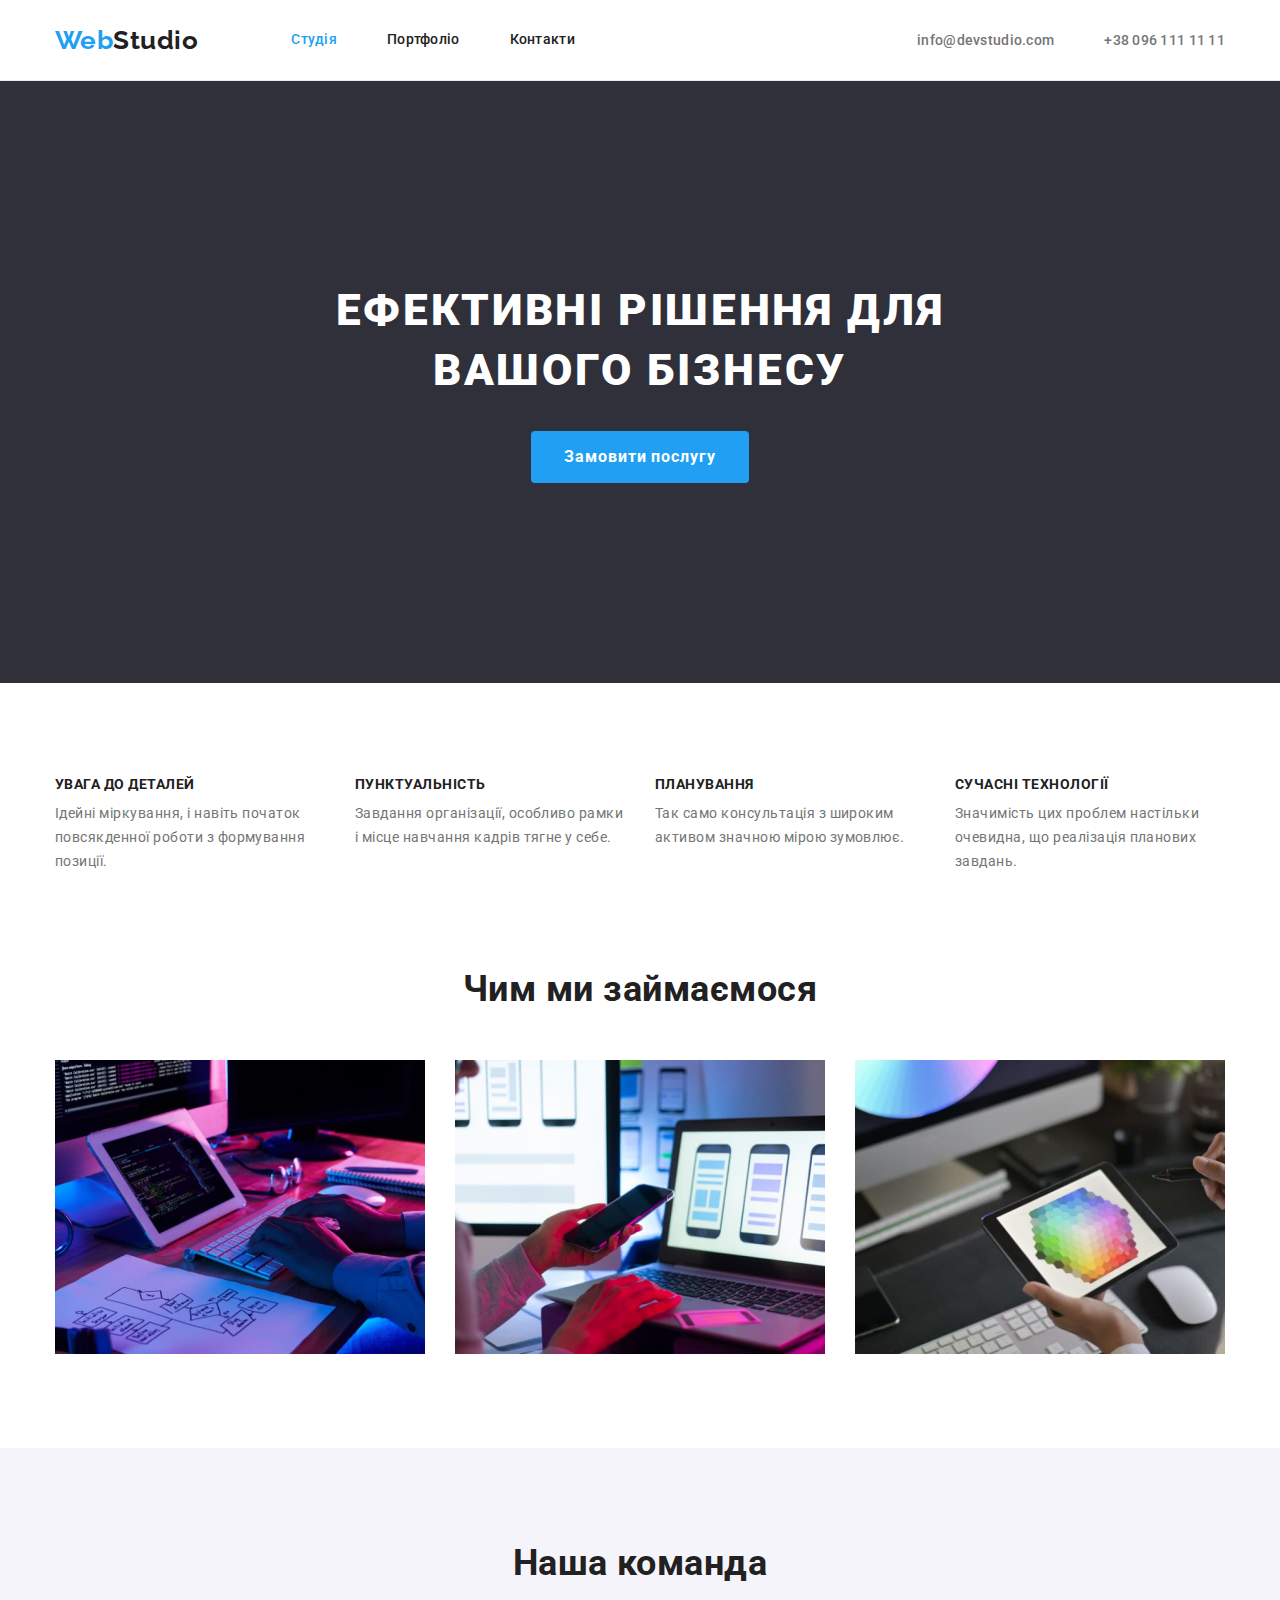
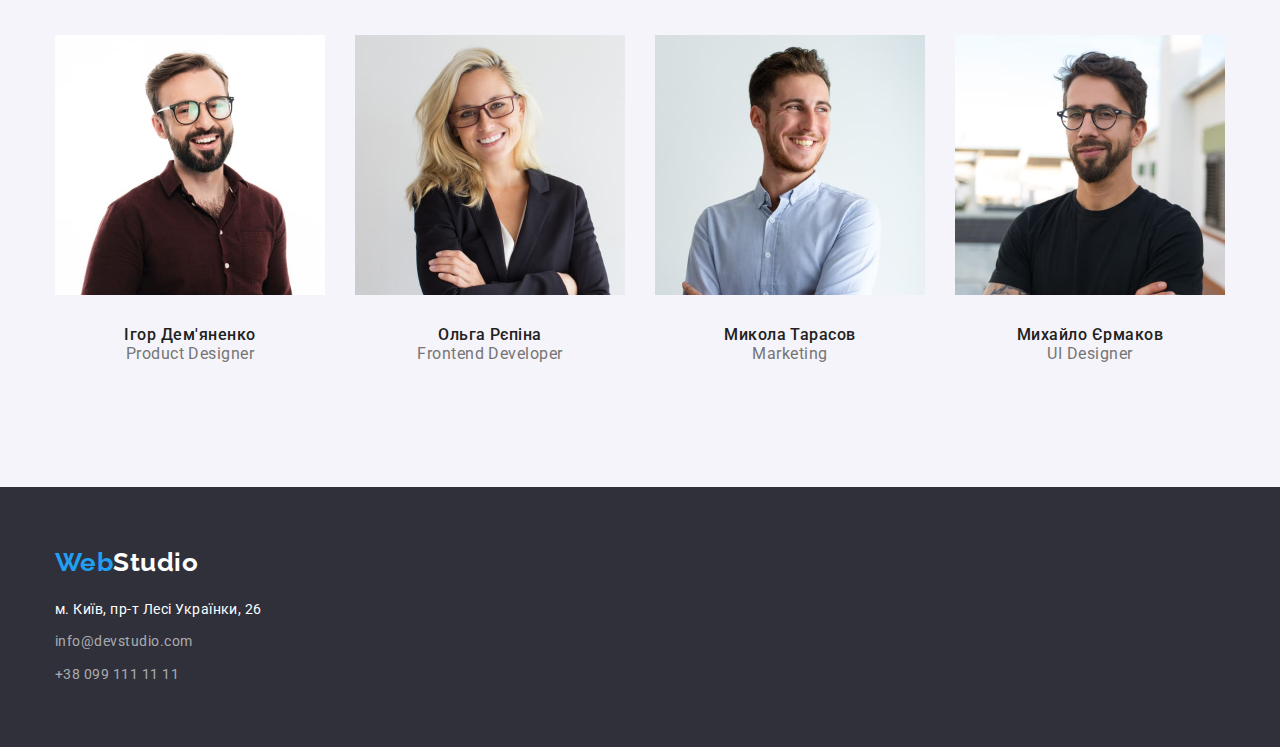
==== index.html @ 1eccfbe0 "1" ====
<!DOCTYPE html>
<html lang="uk">
  <head>
    <meta charset="UTF-8" />
    <meta http-equiv="X-UA-Compatible" content="IE=edge" />
    <meta name="viewport" content="width=device-width, initial-scale=1.0" />
    <title>Document</title>
    <link
      href="https://fonts.googleapis.com/css2?family=Raleway:wght@700&family=Roboto:wght@400;500;700;900&display=swap"
      rel="stylesheet"
    />
    <link
      rel="stylesheet"
      href="https://cdnjs.cloudflare.com/ajax/libs/modern-normalize/1.1.0/modern-normalize.min.css"
    />
    <link rel="stylesheet" href="./css/style.css" />
  </head>

  <body class="body">
    <header class="header">
     <div class="container main-nav">
      <nav class="navigation">
        <a href="./index.html" lang="en" class="logo">Web<span class="logo-header">Studio</span></a>
        <ul class="site-nav list">
          <li class="item">
            <a href="./index.html" class="link current">Студія</a>
          </li>
          <li class="item">
            <a href="./portfolio.html" class="link">Портфоліо</a>
          </li>
          <li class="item"><a href="#" class="link">Контакти</a></li>
        </ul>
      </nav>
      <ul class="auth-nav list">
        <li class="item">
          <a class="link" href="mailto:info@devstudio.com">info@devstudio.com</a>
        </li>
        <li class="item">
          <a class="link" href="tel:+380961111111">+38 096 111 11 11</a>
        </li>
      </ul>
     </div>
    </header>  
    <main>
      <!--Секція герой-->

      <section class="hero section">
        <h1 class="hero-title">Ефективні рішення для вашого бізнесу</h1>
       <a class="hero-button" href="">Замовити послугу</a>
      </section>

      <section class="benefits section">

      <div class="container">
        <h2 class="visually-hidden">Наші переваги</h2>
        <ul class="list">
          <li class="item">
            <h3 class="caption">Увага до деталей</h3>
            <p class="caption-text">
              Ідейні міркування, і навіть початок повсякденної роботи з
              формування позиції.
            </p>
          </li>
          <li class="item">
            <h3 class="caption">Пунктуальність</h3>
            <p class="caption-text">
              Завдання організації, особливо рамки і місце навчання кадрів тягне
              у себе.
            </p>
          </li>
          <li class="item">
            <h3 class="caption">Планування</h3>
            <p class="caption-text">
              Так само консультація з широким активом значною мірою зумовлює.
            </p>
          </li>
        
          <li class="item">
            <h3 class="caption">Сучасні технології</h3>
            <p class="caption-text">
              Значимість цих проблем настільки очевидна, що реалізація планових
              завдань.
            </p>
          </li>
        </ul>
      </div>
      </section>

      <section class="feature section">
        <div class="container">
          <h2 class="feature-title">Чим ми займаємося</h2>
          
          <ul class="list">
            <li class="item">
              <img src="./images/img1.jpg" alt="Працівник пише код на комп'ютері." width="370" />
            </li>
            <li class="item">
              <img src="./images/img2.jpg" alt="Працівник займаться мобільним програмуванням." width="370" />
            </li>
            <li class="item">
              <img src="./images/img3.jpg" alt="Працівник вибирає колір на палітрі кольорів." width="370" />
            </li>
          </ul>
        </div>
      </section>

      <section class="team section">
        <div class="container">
          <h2 class="team-title">Наша команда</h2>
          <ul class="list">
            <li class="card">
              <img class="photo" src="./images/ihord.jpg" width="270" alt="Ігор Дем'яненко" />
              <h3 class="title">Ігор Дем'яненко</h3>
              <p lang="en" class="text">Product Designer</p>
            </li>
            <li class="card">
              <img  class="photo"src="./images/olharep.jpg" width="270" alt="Ольга Рєпіна" />
              <h3 class="title">Ольга Рєпіна</h3>
              <p lang="en" class="text">Frontend Developer</p>
            </li>
            <li class="card">
              <img  class="photo"src="./images/mykolatarasov.jpg" width="270" alt="Микола Тарасов" />
              <h3 class="title">Микола Тарасов</h3>
              <p lang="en" class="text">Marketing</p>
            </li>
            <li class="card">
              <img  class="photo"src="./images/myhailojerm.jpg" width="270" alt="Михайло Єрмаков" />
              <h3 class="title">Михайло Єрмаков</h3>
              <p lang="en" class="text">UI Designer</p>
            </li>
          </ul>
        </div>
      </section>
    </main>
    <footer class="footer">
     <div class="container">
      <h2 class="section-title" hidden>Наші контакти</h2>
      <a href="./index.html" lang="en" class="logo">Web<span class="logo-footer">Studio</span></a>
      <address class="adress">
        <ul class="list">
          <li class="item">
            <a class="street" href="https://goo.gl/maps/CPtrU1FHBa2aNyZL9" target="_blank"
              rel="noopener noreferrer nofollow">м. Київ, пр-т Лесі Українки, 26</a>
          </li>
          <li class="item">
            <a class="contacts" href="mailto:info@example.com" target="_blank" rel="noopener noreferrer nofollow"
              lang="en">info@devstudio.com</a>
          </li>
          <li class="item">
            <a class="contacts" href="tel:+380991111111" target="_blank" rel="noopener noreferrer nofollow">+38 099 111 11
              11</a>
          </li>
        </ul>
      </address>
     </div>
    </footer>
  </body>
</html>
---- css/style.css ----
/* колір основного тексту #212121 */
/* другорядний колір тексту #757575 */
/* білий колір тексту #FFFFFF  */
/*синый колір тексту (акцент) #2196F3 */
/* колір фону навігації #FFFFFF */
/* колір фону секції герой #2F303A*/
/* колір фону чим ми займаємося #F5F5F5 */
/* колір фону наша команда #F5F4FA */
/* колір фону футера #2F303A*/
/* колір фону кнопки-герой #2196F3 */
/* колір фону кнопки-герой при hover & focus #188CE8 */

/* кастомні властивості(root), або CSS змінні.
В них можназберігати певні значення.
Додаються на початку документа
(для зручності зміни кольорів або іншого,
 шоб не змінювати це вручну) */

/*  letter-spacing for main page
 nav-0.02em;
 hero-0.06em;
 main-0.03em;
 footer-0.03em;
 
 letter-spacing for portfolio
 nav-0.02em;
 main-0.03em;
 footer-0.03em;
 */

/* Набір шрифтів 
 Robotto
 400
 500
 700
 900 */
/* --------------------CSS ЗМІННІ---------------------------- */
:root {
  --primary-text-color: #212121;
  --title-text-color: #757575;
  --accent-color: #219ff3;
  --background-color: #ffffff;
  --footer-text-color: #2f303a;
  --hero-background-color: #2f303a;
  --hero-text-color: #ffffff;
  --logo-white-text-color: #ffffff;
  --contacts-text-color: rgba(255, 255, 255, 0.6);
  --team-background-color: #f5f4fa;
  --hover-hero-button: #188ce8;
  --outline-color: 2px solid tomato;
  --header-border-bottom: #ececec;
}

.body {
  font-family: "Roboto", sans-serif;
  background-color: var(--background-color);
  color: var(--primary-text-color);
  letter-spacing: 0.03em;
}

html {
  box-sizing: border-box;
}

img {
  display: block;
}

h1,
h2,
h3,
h4,
p,
ul,
li {
  margin: 0;
  padding: 0;
}

img {
  display: block;
}
/* ---------------------------------------------------------------------------

-------------СТИЛЬ-УТИЛІТА ДЛЯ ПРИБИРАННЯ КРАПОК В СПИСКАХ-------------------- */
.list {
  list-style: none;
  /* ---------------- Скидаємо автоматичні марджіни іпаллінги--------- */
  padding: 0;
  margin: 0;
}
/* ------------------------------------------------------------------------

------------------ПАТТЕРН ДЛЯ ПРИХОВУВАННЯ ЗАГОЛОВКІВ------------------------ */
.visually-hidden {
  position: absolute;
  white-space: nowrap;
  width: 1px;
  height: 1px;
  overflow: hidden;
  border: 0;
  padding: 0;
  clip: rect(0 0 0 0);
  clip-path: inset(50%);
  margin: -1px;
}

.container {
  margin-left: auto;
  margin-right: auto;
  width: 1200px;
  padding: 0 15px 0 15px;
  /* outline: var(--outline-color); */
}

.section {
  padding-top: 94px;
  padding-bottom: 94px;
}
/* ------------------------------------------------------------------------

---------------СТИЛІЗАЦІЯ ЛОГОТИПУ----------------------------------------- */
.logo {
  color: var(--accent-color);
  font-family: "Raleway", sans-serif;
  font-weight: 700;
  font-size: 26px;
  line-height: 1.19;
  text-decoration: none;
}
/* -------------------------------------------------------------------------

-------------------НАДАННЯ ЛОГО РІЗНИХ КОЛЬОРІВ---------------------------- */

.logo-header {
  color: var(--primary-text-color);
}
.logo-footer {
  color: var(--logo-white-text-color);
}
/* ---------------------------------------------------------------------------

-------------------НАВІГАЦІЯ ПО САЙТУ-------------------------------------- */

.main-nav {
  display: flex;
  align-items: center;
}

.navigation {
  display: flex;
  align-items: center;
}

.site-nav {
  display: flex;
  margin-left: 93px;
}

.site-nav .link {
  display: block;
  padding: 32px 0 32px 0;
  color: var(--primary-text-color);
  font-weight: 500;
  font-size: 14px;
  line-height: 1.14;
  letter-spacing: 0.02em;
  text-decoration: none;
}

.site-nav .item:not(:last-child) {
  margin-right: 50px;
}

.auth-nav {
  display: flex;
  margin-left: auto;
}
.auth-nav .item:not(:last-child) {
  margin-right: 50px;
}

.site-nav .link:hover,
.site-nav .link:focus {
  color: var(--accent-color);
}

.site-nav .link.current {
  color: var(--accent-color);
}

.header {
  border-bottom: 1px solid var(--header-border-bottom);
}

.auth-nav .link {
  color: var(--title-text-color);
  font-weight: 500;
  font-size: 14px;
  line-height: 1.14;
  letter-spacing: 0.02em;
  text-decoration: none;
}
.auth-nav .link:hover,
.auth-nav .link:focus {
  color: var(--accent-color);
}

/* ----------------------------------------------------------------------------

---------------------MAIN SECTION-HERO BUTTON-HERO----------------------------------------------------- */

.hero {
  padding: 200px 0 200px 0;

  background-color: var(--hero-background-color);
  text-align: center;
}

.hero-title {
  margin: 0 auto;
  margin-bottom: 30px;
  max-width: 696px;

  color: var(--hero-text-color);
  font-weight: 900;
  font-size: 44px;
  line-height: 1.36;
  letter-spacing: 0.06em;
  text-transform: uppercase;
}

/* Кнопка-герой */

.hero-button {
  display: inline-block;
  min-width: 216px;
  border: 1px solid transparent;
  border-color: transparent;
  border-radius: 4px;
  padding: 10px 32px;

  text-align: center;
  font-family: inherit;
  background-color: var(--accent-color);
  color: var(--hero-text-color);
  font-weight: 700;
  font-size: 16px;
  line-height: 1.87;
  letter-spacing: 0.06em;
  cursor: pointer;
  text-decoration: none;
}
.hero-button:hover,
.hero-button:focus {
  background-color: var(--hover-hero-button);
}

/* ---------- "НАШІ ПЕРЕВАГИ"-------------------------------- */

.benefits .list {
  display: flex;
  flex-wrap: wrap;
  margin-right: -30px;
}
.benefits .item {
  flex-basis: calc(100% / 4 - 30px);
  margin-right: 30px;
}

.benefits .item:last-child {
  margin-right: 0;
}

.caption {
  margin-bottom: 10px;
  font-weight: 700;
  font-size: 14px;
  line-height: 1.14;
  text-transform: uppercase;
}

.caption-text {
  font-size: 14px;
  line-height: 1.71;
  color: var(--title-text-color);
}

/* ----------------------------------------------------------------------------

----------------------Чим ми займаємося----------------------------- */
.feature.section {
  padding-top: 0;
}

.feature .list {
  display: flex;
}

.feature .item {
  max-width: 370px;
  margin-right: 30px;
}

.feature .item:last-child {
  margin-right: 0;
}

.feature-title,
.team-title {
  margin-bottom: 50px;
  text-align: center;
  color: var(--primary-text-color);
  font-weight: 700;
  font-size: 36px;
  line-height: 1.17;
}
/* -----------------------------------------------------------------------

---------------------Наша команда------------------------------------------ */

.team {
  background-color: var(--team-background-color);
  text-align: center;
}

.team .list {
  display: flex;
}

.card {
  background-color: var(--background-color);
}

.team .card {
  background-color: var(--team-background-color);
}

.team .card:not(:last-child) {
  margin-right: 30px;
}

.card .photo {
  margin-bottom: 30px;
}
.card .text {
  padding-bottom: 30px;
}
.card.title {
  margin-bottom: 10px;
}

.title {
  font-weight: 500;
  font-size: 16px;
  line-height: 1.19;
}

.text {
  color: var(--title-text-color);
  font-size: 16px;
  line-height: 1.19;
}

/* -------------------- Портфоліо----------------------------- */
.portfolio .section {
  background-color: var(--background-color);
}

.button-list {
  display: flex;
  justify-content: center;
  margin-bottom: 50px;
}

.button-list .item:not(:last-child) {
  margin-right: 8px;
}

.button {
  display: inline-block;
  border: 1px solid transparent;
  border-color: transparent;
  border-radius: 4px;
  text-align: center;
  padding: 6px 22px;

  font-family: inherit;
  background-color: var(--team-background-color);
  font-size: 16px;
  line-height: 1.62;
  font-weight: 500;
  letter-spacing: 0.06em;
  cursor: pointer;
}

.button:hover,
.button:focus {
  background-color: var(--accent-color);
  color: var(--background-color);
}

.filters-title {
  font-weight: 700;
  font-size: 18px;
  line-height: 2;
  letter-spacing: 0.06em;
}

.filters-text {
  font-size: 16px;
  line-height: 1.87;
  color: var(--title-text-color);
}

.portfolio-list {
  display: flex;
  flex-wrap: wrap;
  gap: 30px;
}

/* .portfolio-card{
  flex-basis: calc(100% / 3 - 30px);
} */
.portfolio-border {
  border: 1px solid #eeeeee;
  border-top: none;
  padding: 20px 24px;
}
.filters {
  text-decoration: none;
  color: var(--primary-text-color);
}
/* -------------------------------------------------------------------------- */
/* ---------------------Секція з адресами FOOTER------------------ */

.footer {
  background-color: var(--footer-text-color);
  padding-top: 60px;
  padding-bottom: 60px;
}

.footer .logo {
  padding-bottom: 0;
  padding-top: 0;
  display: inline-block;
  margin-bottom: 20px;
  margin-right: 0;
}
.footer .item:not(:last-child) {
  margin-bottom: 9px;
}
.adress .street {
  font-style: normal;
  font-size: 14px;
  line-height: 1.71;
  color: var(--background-color);
  text-decoration: none;
}

.street:hover,
.street:focus {
  color: var(--accent-color);
}

.adress .contacts {
  font-style: normal;
  font-size: 14px;
  line-height: 1.71;
  color: var(--contacts-text-color);
  text-decoration: none;
}
.contacts:hover,
.contacts:focus {
  color: var(--accent-color);
}
/* -------------------------------------------------------------------- */
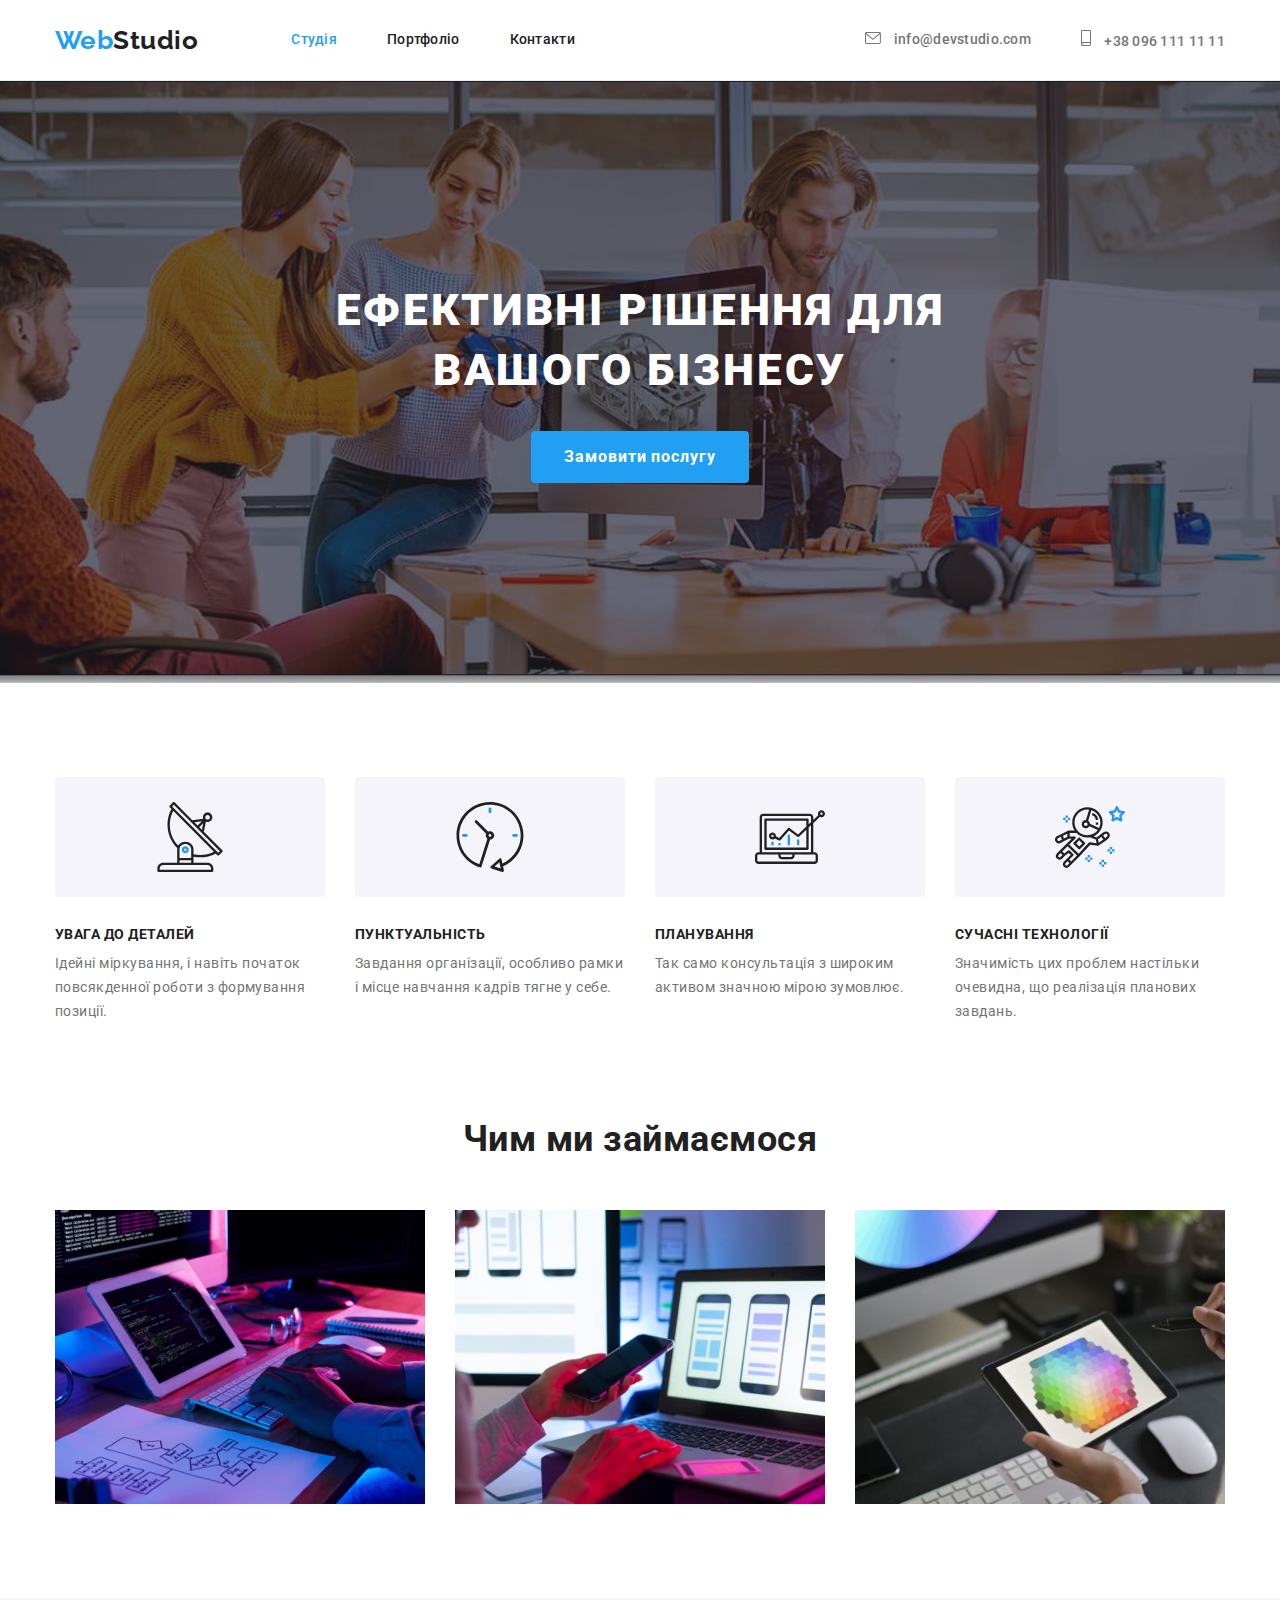
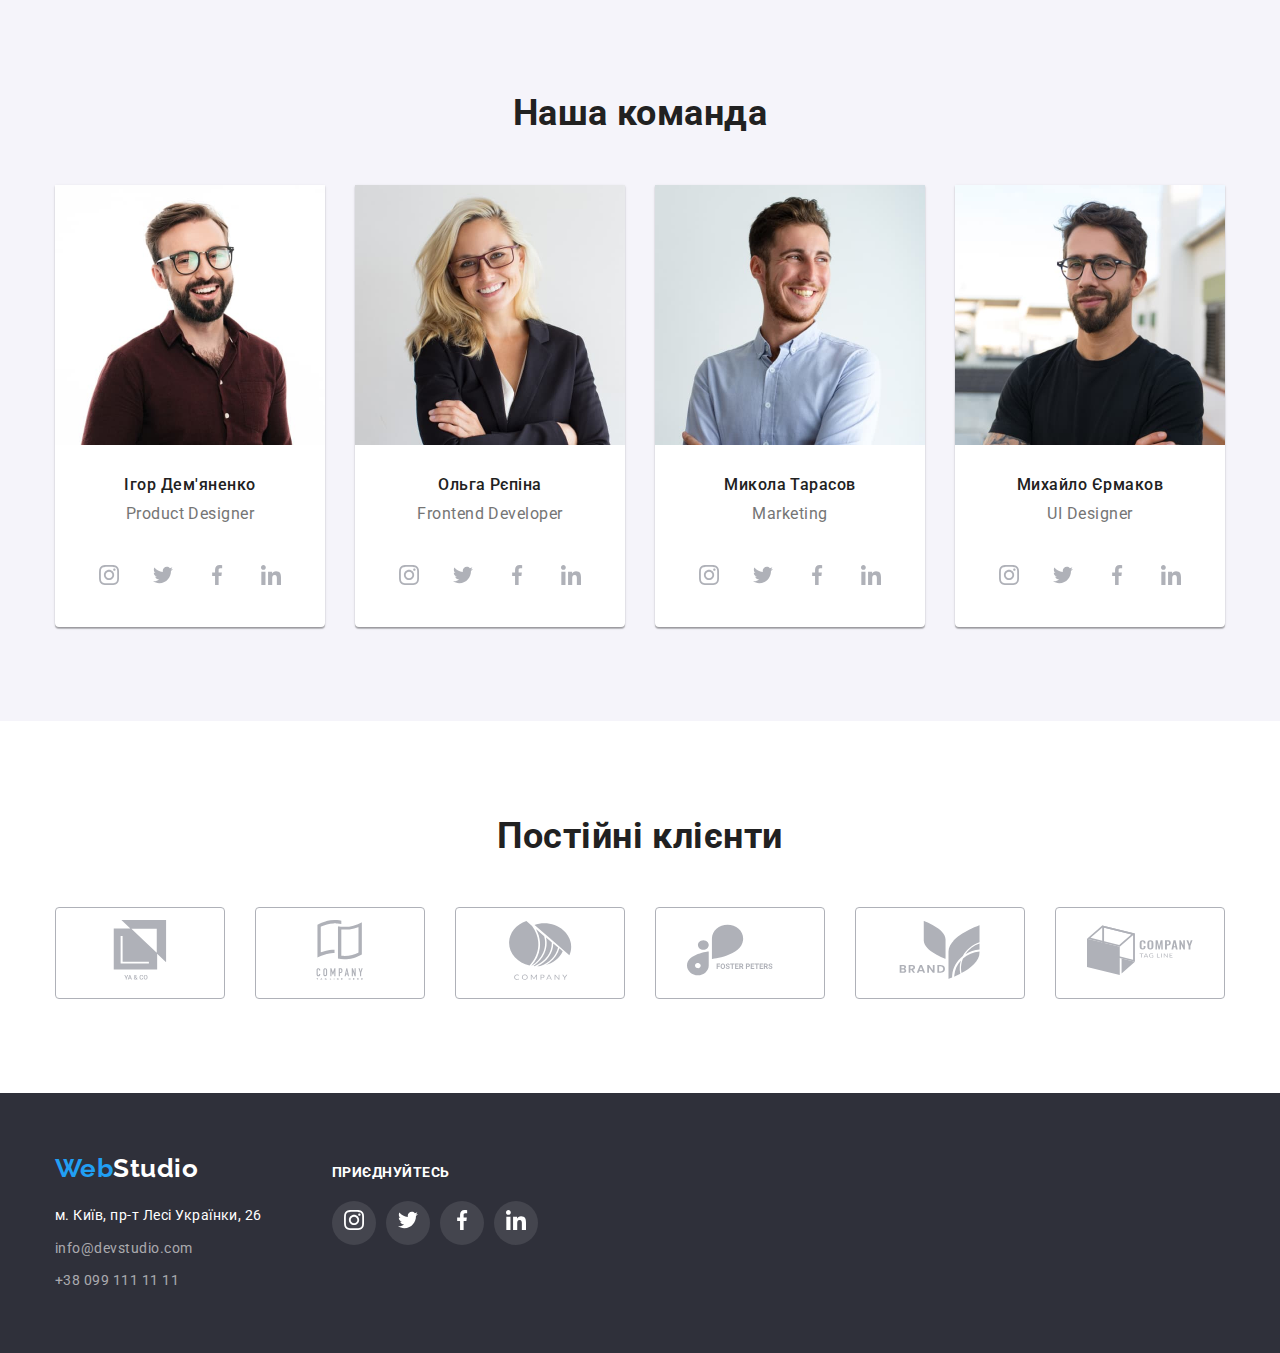
==== commit 81c084c1: "Додано декоративні елементи." ====
--- a/index.html
+++ b/index.html
@@ -18,87 +18,130 @@
 
   <body class="body">
     <header class="header">
-     <div class="container main-nav">
-      <nav class="navigation">
-        <a href="./index.html" lang="en" class="logo">Web<span class="logo-header">Studio</span></a>
-        <ul class="site-nav list">
-          <li class="item">
-            <a href="./index.html" class="link current">Студія</a>
+      <div class="container main-nav">
+        <nav class="navigation">
+          <a href="./index.html" lang="en" class="logo"
+            >Web<span class="logo-header">Studio</span></a
+          >
+          <ul class="site-nav list">
+            <li class="item">
+              <a href="./index.html" class="link current">Студія</a>
+            </li>
+            <li class="item">
+              <a href="./portfolio.html" class="link">Портфоліо</a>
+            </li>
+            <li class="item"><a href="#" class="link">Контакти</a></li>
+          </ul>
+        </nav>
+        <ul class="auth-nav list">
+          <li class="mail-item item">
+            <a class="link" href="mailto:info@devstudio.com">
+              <svg class="mail-icon" width="16" height="12">
+                <use href="./images/symbol-defs.svg#icon-envelope"></use>
+              </svg>
+              info@devstudio.com</a
+            >
           </li>
-          <li class="item">
-            <a href="./portfolio.html" class="link">Портфоліо</a>
-          </li>
-          <li class="item"><a href="#" class="link">Контакти</a></li>
-        </ul>
-      </nav>
-      <ul class="auth-nav list">
-        <li class="item">
-          <a class="link" href="mailto:info@devstudio.com">info@devstudio.com</a>
-        </li>
-        <li class="item">
-          <a class="link" href="tel:+380961111111">+38 096 111 11 11</a>
-        </li>
-      </ul>
-     </div>
-    </header>  
-    <main>
-      <!--Секція герой-->
-
-      <section class="hero section">
-        <h1 class="hero-title">Ефективні рішення для вашого бізнесу</h1>
-       <a class="hero-button" href="">Замовити послугу</a>
-      </section>
-
-      <section class="benefits section">
-
-      <div class="container">
-        <h2 class="visually-hidden">Наші переваги</h2>
-        <ul class="list">
-          <li class="item">
-            <h3 class="caption">Увага до деталей</h3>
-            <p class="caption-text">
-              Ідейні міркування, і навіть початок повсякденної роботи з
-              формування позиції.
-            </p>
-          </li>
-          <li class="item">
-            <h3 class="caption">Пунктуальність</h3>
-            <p class="caption-text">
-              Завдання організації, особливо рамки і місце навчання кадрів тягне
-              у себе.
-            </p>
-          </li>
-          <li class="item">
-            <h3 class="caption">Планування</h3>
-            <p class="caption-text">
-              Так само консультація з широким активом значною мірою зумовлює.
-            </p>
-          </li>
-        
-          <li class="item">
-            <h3 class="caption">Сучасні технології</h3>
-            <p class="caption-text">
-              Значимість цих проблем настільки очевидна, що реалізація планових
-              завдань.
-            </p>
+          <li class="smartphone-item item">
+            <a class="link" href="tel:+380961111111">
+              <svg class="smartphone-icon" width="10" height="16">
+                <use href="./images/symbol-defs.svg#icon-smartphone"></use>
+              </svg>
+              +38 096 111 11 11</a
+            >
           </li>
         </ul>
       </div>
+    </header>
+    <main>
+      <!--Секція герой-->
+
+      <section class="hero section overlay">
+        <h1 class="hero-title">Ефективні рішення для вашого бізнесу</h1>
+        <a class="hero-button" href="">Замовити послугу</a>
+      </section>
+
+      <section class="benefits section">
+        <div class="container">
+          <h2 class="visually-hidden">Наші переваги</h2>
+          <ul class="list">
+            <li class="item">
+              <div class="benefits-background">
+                <svg class="benefits-icon" height="70" width="70">
+                  <use href="./images/symbol-defs.svg#icon-antenna"></use>
+                </svg>
+              </div>
+              <h3 class="caption">Увага до деталей</h3>
+              <p class="caption-text">
+                Ідейні міркування, і навіть початок повсякденної роботи з
+                формування позиції.
+              </p>
+            </li>
+            <li class="item">
+              <div class="benefits-background">
+                <svg class="benefits-icon" height="70" width="70">
+                  <use href="./images/symbol-defs.svg#icon-clock"></use>
+                </svg>
+              </div>
+              <h3 class="caption">Пунктуальність</h3>
+              <p class="caption-text">
+                Завдання організації, особливо рамки і місце навчання кадрів
+                тягне у себе.
+              </p>
+            </li>
+            <li class="item">
+              <div class="benefits-background">
+                <svg class="benefits-icon" height="70" width="70">
+                  <use href="./images/symbol-defs.svg#icon-diagram"></use>
+                </svg>
+              </div>
+              <h3 class="caption">Планування</h3>
+              <p class="caption-text">
+                Так само консультація з широким активом значною мірою зумовлює.
+              </p>
+            </li>
+
+            <li class="item">
+              <div class="benefits-background">
+                <svg class="benefits-icon" height="70" width="70">
+                  <use href="./images/symbol-defs.svg#icon-astronaut"></use>
+                </svg>
+              </div>
+              <h3 class="caption">Сучасні технології</h3>
+              <p class="caption-text">
+                Значимість цих проблем настільки очевидна, що реалізація
+                планових завдань.
+              </p>
+            </li>
+          </ul>
+        </div>
       </section>
 
       <section class="feature section">
         <div class="container">
           <h2 class="feature-title">Чим ми займаємося</h2>
-          
+
           <ul class="list">
             <li class="item">
-              <img src="./images/img1.jpg" alt="Працівник пише код на комп'ютері." width="370" />
-            </li>
-            <li class="item">
-              <img src="./images/img2.jpg" alt="Працівник займаться мобільним програмуванням." width="370" />
-            </li>
-            <li class="item">
-              <img src="./images/img3.jpg" alt="Працівник вибирає колір на палітрі кольорів." width="370" />
+              <img
+                src="./images/img1.jpg"
+                alt="Працівник пише код на комп'ютері."
+                width="370"
+              />
+            </li>
+            <li class="item">
+              <img
+                src="./images/img2.jpg"
+                alt="Працівник займаться мобільним програмуванням."
+                width="370"
+              />
+            </li>
+            <li class="item">
+              <img
+                src="./images/img3.jpg"
+                alt="Працівник вибирає колір на палітрі кольорів."
+                width="370"
+              />
             </li>
           </ul>
         </div>
@@ -109,50 +152,345 @@
           <h2 class="team-title">Наша команда</h2>
           <ul class="list">
             <li class="card">
-              <img class="photo" src="./images/ihord.jpg" width="270" alt="Ігор Дем'яненко" />
+              <img
+                class="photo"
+                src="./images/ihord.jpg"
+                width="270"
+                alt="Ігор Дем'яненко"
+              />
               <h3 class="title">Ігор Дем'яненко</h3>
               <p lang="en" class="text">Product Designer</p>
+
+              <ul class="social-link-list list">
+                <li class="social-link-item">
+                  <a class="social-link link" href="">
+                    <svg class="social-link-icon" width="20" height="20">
+                      <use href="./images/symbol-defs.svg#icon-instagram"></use>
+                    </svg>
+                  </a>
+                </li>
+                <li class="social-link-item">
+                  <a class="social-link link" href="">
+                    <svg class="social-link-icon" width="20" height="20">
+                      <use href="./images/symbol-defs.svg#icon-twitter"></use>
+                    </svg>
+                  </a>
+                </li>
+                <li class="social-link-item">
+                  <a class="social-link link" href="">
+                    <svg class="social-link-icon" width="20" height="20">
+                      <use href="./images/symbol-defs.svg#icon-facebook"></use>
+                    </svg>
+                  </a>
+                </li>
+                <li class="social-link-item">
+                  <a class="social-link link" href="">
+                    <svg class="social-link-icon" width="20" height="20">
+                      <use href="./images/symbol-defs.svg#icon-linkedin"></use>
+                    </svg>
+                  </a>
+                </li>
+              </ul>
             </li>
             <li class="card">
-              <img  class="photo"src="./images/olharep.jpg" width="270" alt="Ольга Рєпіна" />
+              <img
+                class="photo"
+                src="./images/olharep.jpg"
+                width="270"
+                alt="Ольга Рєпіна"
+              />
               <h3 class="title">Ольга Рєпіна</h3>
               <p lang="en" class="text">Frontend Developer</p>
+              <ul class="social-link-list list">
+                <li class="social-link-item">
+                  <a class="social-link link" href="">
+                    <svg class="social-link-icon" width="20" height="20">
+                      <use href="./images/symbol-defs.svg#icon-instagram"></use>
+                    </svg>
+                  </a>
+                </li>
+                <li class="social-link-item">
+                  <a class="social-link link" href="">
+                    <svg class="social-link-icon" width="20" height="20">
+                      <use href="./images/symbol-defs.svg#icon-twitter"></use>
+                    </svg>
+                  </a>
+                </li>
+                <li class="social-link-item">
+                  <a class="social-link link" href="">
+                    <svg class="social-link-icon" width="20" height="20">
+                      <use href="./images/symbol-defs.svg#icon-facebook"></use>
+                    </svg>
+                  </a>
+                </li>
+                <li class="social-link-item">
+                  <a class="social-link link" href="">
+                    <svg class="social-link-icon" width="20" height="20">
+                      <use href="./images/symbol-defs.svg#icon-linkedin"></use>
+                    </svg>
+                  </a>
+                </li>
+              </ul>
             </li>
             <li class="card">
-              <img  class="photo"src="./images/mykolatarasov.jpg" width="270" alt="Микола Тарасов" />
+              <img
+                class="photo"
+                src="./images/mykolatarasov.jpg"
+                width="270"
+                alt="Микола Тарасов"
+              />
               <h3 class="title">Микола Тарасов</h3>
               <p lang="en" class="text">Marketing</p>
+              <ul class="social-link-list list">
+                <li class="social-link-item">
+                  <a class="social-link link" href="">
+                    <svg class="social-link-icon" width="20" height="20">
+                      <use href="./images/symbol-defs.svg#icon-instagram"></use>
+                    </svg>
+                  </a>
+                </li>
+                <li class="social-link-item">
+                  <a class="social-link link" href="">
+                    <svg class="social-link-icon" width="20" height="20">
+                      <use href="./images/symbol-defs.svg#icon-twitter"></use>
+                    </svg>
+                  </a>
+                </li>
+                <li class="social-link-item">
+                  <a class="social-link link" href="">
+                    <svg class="social-link-icon" width="20" height="20">
+                      <use href="./images/symbol-defs.svg#icon-facebook"></use>
+                    </svg>
+                  </a>
+                </li>
+                <li class="social-link-item">
+                  <a class="social-link link" href="">
+                    <svg class="social-link-icon" width="20" height="20">
+                      <use href="./images/symbol-defs.svg#icon-linkedin"></use>
+                    </svg>
+                  </a>
+                </li>
+              </ul>
             </li>
             <li class="card">
-              <img  class="photo"src="./images/myhailojerm.jpg" width="270" alt="Михайло Єрмаков" />
+              <img
+                class="photo"
+                src="./images/myhailojerm.jpg"
+                width="270"
+                alt="Михайло Єрмаков"
+              />
               <h3 class="title">Михайло Єрмаков</h3>
               <p lang="en" class="text">UI Designer</p>
+              <ul class="social-link-list list">
+                <li class="social-link-item">
+                  <a class="social-link link" href="">
+                    <svg class="social-link-icon" width="20" height="20">
+                      <use href="./images/symbol-defs.svg#icon-instagram"></use>
+                    </svg>
+                  </a>
+                </li>
+                <li class="social-link-item">
+                  <a class="social-link link" href="">
+                    <svg class="social-link-icon" width="20" height="20">
+                      <use href="./images/symbol-defs.svg#icon-twitter"></use>
+                    </svg>
+                  </a>
+                </li>
+                <li class="social-link-item">
+                  <a class="social-link link" href="">
+                    <svg class="social-link-icon" width="20" height="20">
+                      <use href="./images/symbol-defs.svg#icon-facebook"></use>
+                    </svg>
+                  </a>
+                </li>
+                <li class="social-link-item">
+                  <a class="social-link link" href="">
+                    <svg class="social-link-icon" width="20" height="20">
+                      <use href="./images/symbol-defs.svg#icon-linkedin"></use>
+                    </svg>
+                  </a>
+                </li>
+              </ul>
+            </li>
+          </ul>
+        </div>
+      </section>
+
+      <section class="clients section">
+        <div class="container">
+          <h2 class="clients-title" lang="uk">Постійні клієнти</h2>
+          <ul class="clients-list list">
+            <li class="clients-item">
+              <a
+                class="clients-link link"
+                href=""
+                target="_blank"
+                rel="noopener noreferrer"
+              >
+                <svg class="clients-icon" width="106" height="60">
+                  <use href="./images/symbol-defs.svg#icon-group"></use>
+                </svg>
+              </a>
+            </li>
+            <li class="clients-item">
+              <a
+                class="clients-link link"
+                href=""
+                target="_blank"
+                rel="noopener noreferrer"
+              >
+                <svg class="clients-icon" width="106" height="60">
+                  <use href="./images/symbol-defs.svg#icon-group1"></use>
+                </svg>
+              </a>
+            </li>
+            <li class="clients-item">
+              <a
+                class="clients-link link"
+                href=""
+                target="_blank"
+                rel="noopener noreferrer"
+              >
+                <svg class="clients-icon" width="106" height="60">
+                  <use href="./images/symbol-defs.svg#icon-group2"></use>
+                </svg>
+              </a>
+            </li>
+            <li class="clients-item">
+              <a
+                class="clients-link link"
+                href=""
+                target="_blank"
+                rel="noopener noreferrer"
+              >
+                <svg class="clients-icon" width="106" height="60">
+                  <use href="./images/symbol-defs.svg#icon-group3"></use>
+                </svg>
+              </a>
+            </li>
+            <li class="clients-item">
+              <a
+                class="clients-link link"
+                href=""
+                target="_blank"
+                rel="noopener noreferrer"
+              >
+                <svg class="clients-icon" width="106" height="60">
+                  <use href="./images/symbol-defs.svg#icon-group4"></use>
+                </svg>
+              </a>
+            </li>
+            <li class="clients-item">
+              <a
+                class="clients-link link"
+                href=""
+                target="_blank"
+                rel="noopener noreferrer"
+              >
+                <svg class="clients-icon" width="106" height="60">
+                  <use href="./images/symbol-defs.svg#icon-group5"></use>
+                </svg>
+              </a>
             </li>
           </ul>
         </div>
       </section>
     </main>
+
     <footer class="footer">
-     <div class="container">
-      <h2 class="section-title" hidden>Наші контакти</h2>
-      <a href="./index.html" lang="en" class="logo">Web<span class="logo-footer">Studio</span></a>
-      <address class="adress">
-        <ul class="list">
-          <li class="item">
-            <a class="street" href="https://goo.gl/maps/CPtrU1FHBa2aNyZL9" target="_blank"
-              rel="noopener noreferrer nofollow">м. Київ, пр-т Лесі Українки, 26</a>
-          </li>
-          <li class="item">
-            <a class="contacts" href="mailto:info@example.com" target="_blank" rel="noopener noreferrer nofollow"
-              lang="en">info@devstudio.com</a>
-          </li>
-          <li class="item">
-            <a class="contacts" href="tel:+380991111111" target="_blank" rel="noopener noreferrer nofollow">+38 099 111 11
-              11</a>
-          </li>
-        </ul>
-      </address>
-     </div>
+      <div class="container footer-wrapper">
+        <div class="footer-container">
+          <h2 class="section-title" hidden>Наші контакти</h2>
+          <a href="./index.html" lang="en" class="logo"
+            >Web<span class="logo-footer">Studio</span></a
+          >
+          <address class="adress">
+            <ul class="list">
+              <li class="item">
+                <a
+                  class="street"
+                  href="https://goo.gl/maps/CPtrU1FHBa2aNyZL9"
+                  target="_blank"
+                  rel="noopener noreferrer nofollow"
+                  >м. Київ, пр-т Лесі Українки, 26</a
+                >
+              </li>
+              <li class="item">
+                <a
+                  class="contacts"
+                  href="mailto:info@example.com"
+                  target="_blank"
+                  rel="noopener noreferrer nofollow"
+                  lang="en"
+                  >info@devstudio.com</a
+                >
+              </li>
+              <li class="item">
+                <a
+                  class="contacts"
+                  href="tel:+380991111111"
+                  target="_blank"
+                  rel="noopener noreferrer nofollow"
+                  >+38 099 111 11 11</a
+                >
+              </li>
+            </ul>
+          </address>
+        </div>
+        <div class="action">
+          <p class="action-title">Приєднуйтесь</p>
+          <ul class="action-list list">
+            <li class="action-item item">
+              <a
+                class="action-link link"
+                href=""
+                target="_blank"
+                rel="noopener noreferrer"
+              >
+                <svg class="action-icon" height="20" width="20">
+                  <use href="./images/symbol-defs.svg#icon-instagram"></use>
+                </svg>
+              </a>
+            </li>
+            <li class="action-item item">
+              <a
+                class="action-link link"
+                href=""
+                target="_blank"
+                rel="noopener noreferrer"
+              >
+                <svg class="action-icon" height="20" width="20">
+                  <use href="./images/symbol-defs.svg#icon-twitter"></use>
+                </svg>
+              </a>
+            </li>
+            <li class="action-item item">
+              <a
+                class="action-link link"
+                href=""
+                target="_blank"
+                rel="noopener noreferrer"
+              >
+                <svg class="action-icon" height="20" width="20">
+                  <use href="./images/symbol-defs.svg#icon-facebook"></use>
+                </svg>
+              </a>
+            </li>
+            <li class="action-item item">
+              <a
+                class="action-link link"
+                href=""
+                target="_blank"
+                rel="noopener noreferrer"
+              >
+                <svg class="action-icon" height="20" width="20">
+                  <use href="./images/symbol-defs.svg#icon-linkedin"></use>
+                </svg>
+              </a>
+            </li>
+          </ul>
+        </div>
+      </div>
     </footer>
   </body>
 </html>
--- a/css/style.css
+++ b/css/style.css
@@ -180,6 +180,16 @@
   margin-right: 50px;
 }
 
+.mail-icon {
+  fill: currentColor;
+  margin-right: 10px;
+}
+
+.smartphone-icon {
+  fill: currentColor;
+  margin-right: 10px;
+}
+
 .site-nav .link:hover,
 .site-nav .link:focus {
   color: var(--accent-color);
@@ -194,6 +204,7 @@
 }
 
 .auth-nav .link {
+  /* display:flex; */
   color: var(--title-text-color);
   font-weight: 500;
   font-size: 14px;
@@ -215,6 +226,20 @@
 
   background-color: var(--hero-background-color);
   text-align: center;
+}
+.overlay {
+  max-width: 1600px;
+  margin-left: auto;
+  margin-right: auto;
+  background-image: linear-gradient(
+      to right,
+      rgba(47, 48, 58, 0.4),
+      rgba(47, 48, 58, 0.4)
+    ),
+    url(../images/Img\ hero\ .jpg);
+  background-repeat: no-repeat;
+  background-position: center;
+  background-size: cover;
 }
 
 .hero-title {
@@ -263,6 +288,31 @@
   flex-wrap: wrap;
   margin-right: -30px;
 }
+/* 
+.benefits .item::before {
+  content: "";
+  display:block;
+  height: 120px;
+  outline: 1px solid tomato;
+  background-repeat: no-repeat;
+  background-size: contain;
+  background-position: center;
+  background-color: #F5F4FA;
+  margin-bottom: 30px;
+} */
+
+.benefits-background {
+  display: flex;
+  height: 120px;
+  width: 270px;
+  background-size: contain;
+  background-color: #f5f4fa;
+  border-radius: 4px;
+  margin-bottom: 30px;
+  align-items: center;
+  justify-content: center;
+}
+
 .benefits .item {
   flex-basis: calc(100% / 4 - 30px);
   margin-right: 30px;
@@ -328,16 +378,19 @@
   display: flex;
 }
 
-.card {
-  background-color: var(--background-color);
-}
-
 .team .card {
   background-color: var(--team-background-color);
 }
 
 .team .card:not(:last-child) {
   margin-right: 30px;
+}
+
+.team .card {
+  background-color: var(--background-color);
+  box-shadow: 0px 1px 3px rgb(0 0 0 / 12%), 0px 1px 1px rgb(0 0 0 / 14%),
+    0px 2px 1px rgb(0 0 0 / 20%);
+  border-radius: 0px 0px 4px 4px;
 }
 
 .card .photo {
@@ -354,6 +407,7 @@
   font-weight: 500;
   font-size: 16px;
   line-height: 1.19;
+  margin-bottom: 10px;
 }
 
 .text {
@@ -362,7 +416,83 @@
   line-height: 1.19;
 }
 
+.social-link-list {
+  display: flex;
+  gap: 10px;
+  justify-content: center;
+  padding-bottom: 30px;
+}
+.social-link-item {
+  width: 44px;
+  height: 44px;
+}
+
+.social-link {
+  display: flex;
+  justify-content: center;
+  align-items: center;
+  width: 100%;
+  height: 100%;
+  border-radius: 50%;
+  color: #afb1b8;
+}
+
+.social-link-icon {
+  fill: currentColor;
+}
+
+.social-link:hover,
+.social-link:focus {
+  background-color: var(--accent-color);
+  color: var(--background-color);
+}
+
+/* -----------------------Наші клієнти-------------------- */
+
+.clients-title {
+  font-weight: 700;
+  font-size: 36px;
+  line-height: 1.17;
+  text-align: center;
+  margin-bottom: 50px;
+}
+
+.clients-list {
+  display: flex;
+  justify-content: center;
+  gap: 30px;
+}
+.clients-item {
+  display: flex;
+  justify-content: center;
+  width: 170px;
+  height: 92px;
+  align-items: center;
+  border: 1px solid #afb1b8;
+  border-radius: 4px;
+  cursor: pointer;
+}
+
+.clients-icon {
+  fill: #afb1b8;
+}
+
+.clients-item:hover,
+.clients-item:focus {
+  border-color: var(--accent-color);
+}
+.clients-item:hover .clients-icon,
+.clients-item:focus .clients-icon {
+  fill: var(--accent-color);
+}
+
 /* -------------------- Портфоліо----------------------------- */
+.portfolio-card:hover,
+.portfolio-card:focus {
+  box-shadow: 0px 1px 1px rgba(0, 0, 0, 0.12), 0px 4px 4px rgba(0, 0, 0, 0.06),
+    1px 4px 6px rgba(0, 0, 0, 0.16);
+}
+
 .portfolio .section {
   background-color: var(--background-color);
 }
@@ -405,6 +535,7 @@
   font-size: 18px;
   line-height: 2;
   letter-spacing: 0.06em;
+  margin-bottom: 4px;
 }
 
 .filters-text {
@@ -433,6 +564,10 @@
 }
 /* -------------------------------------------------------------------------- */
 /* ---------------------Секція з адресами FOOTER------------------ */
+.footer-wrapper {
+  display: flex;
+  align-items: baseline;
+}
 
 .footer {
   background-color: var(--footer-text-color);
@@ -474,4 +609,46 @@
 .contacts:focus {
   color: var(--accent-color);
 }
+
+.action {
+  width: 206px;
+  margin-left: 70px;
+}
+.action-title {
+  font-weight: 700;
+  font-size: 14px;
+  line-height: 1.14;
+  text-transform: uppercase;
+  color: var(--logo-white-text-color);
+  margin-bottom: 20px;
+  padding-top: 12px;
+}
+.action-list {
+  display: flex;
+  gap: 10px;
+}
+
+.action-item {
+  display: flex;
+  justify-content: center;
+  align-items: center;
+  margin-bottom: 0;
+
+  width: 44px;
+  height: 44px;
+
+  background-color: rgba(255, 255, 255, 0.1);
+  border-radius: 50%;
+  cursor: pointer;
+}
+
+.action-icon {
+  fill: var(--background-color);
+}
+
+.action-item:hover,
+.action-item:focus {
+  background-color: var(--accent-color);
+}
+
 /* -------------------------------------------------------------------- */
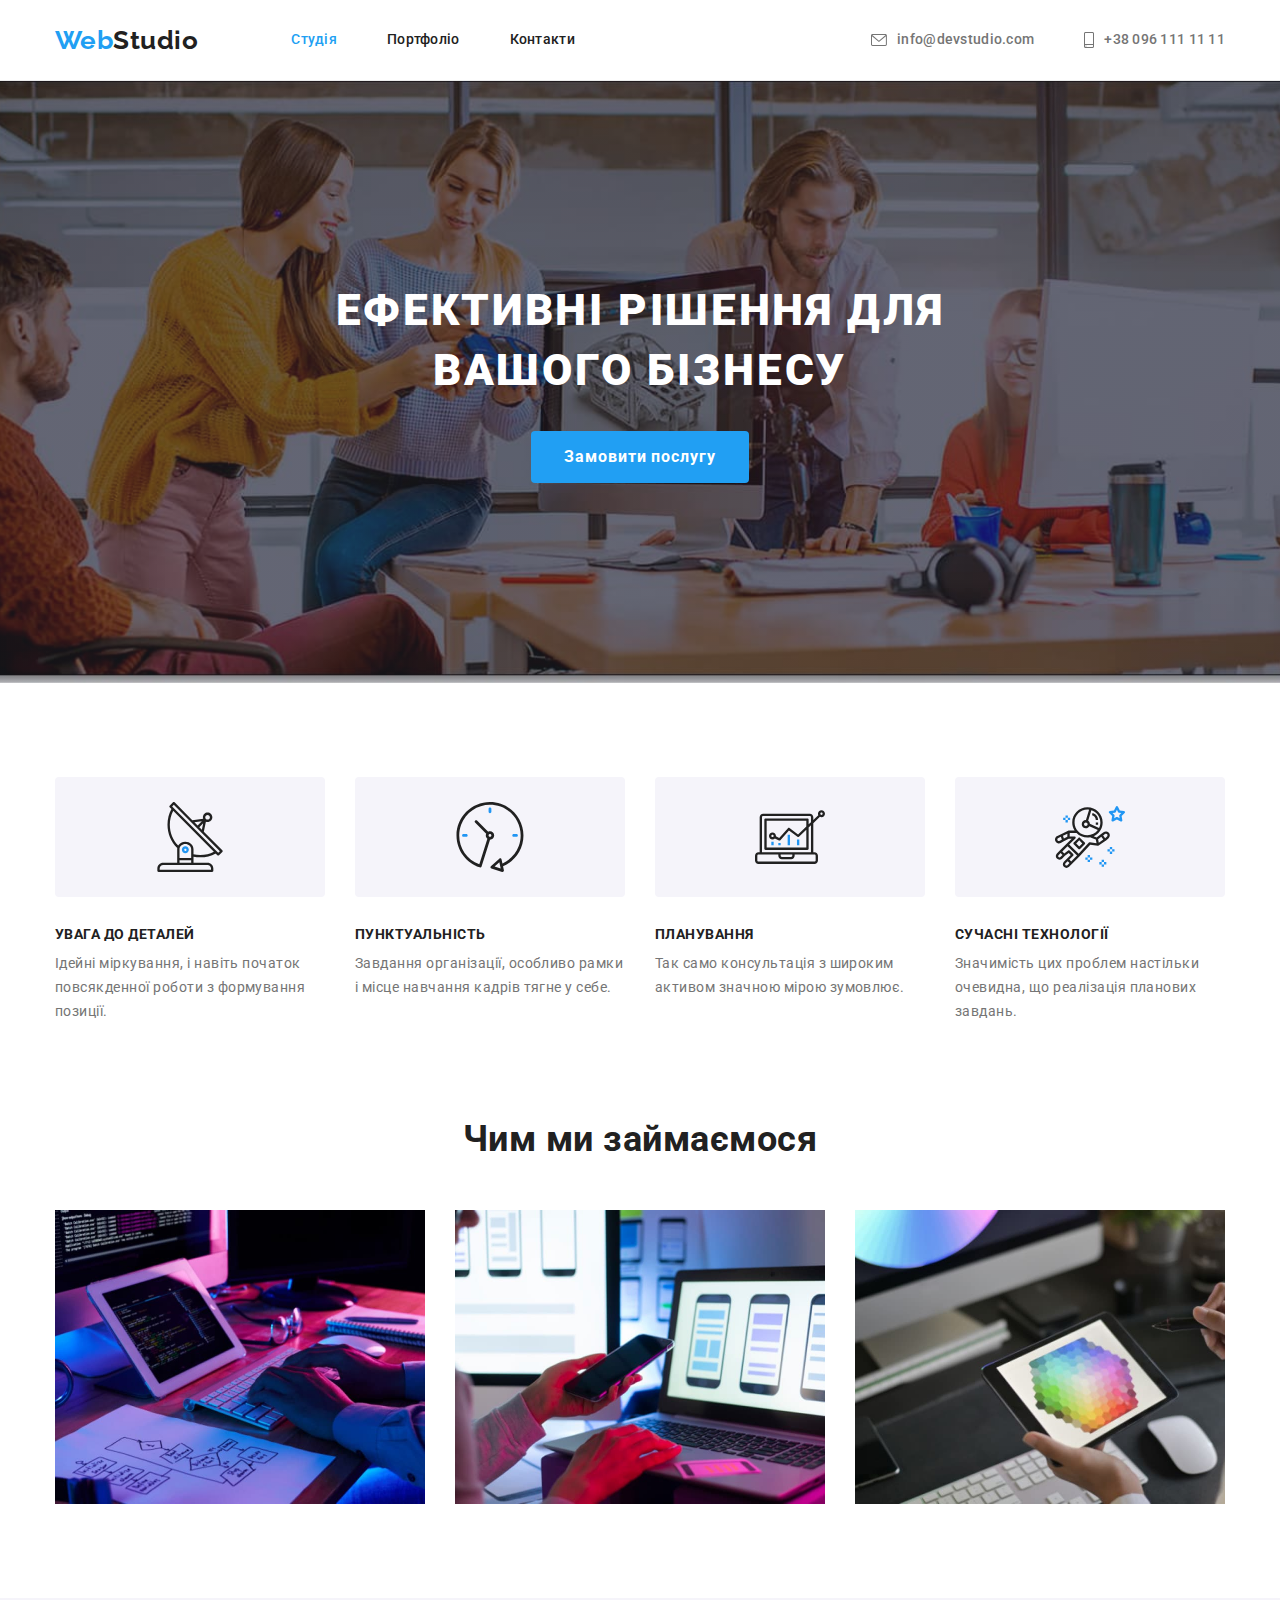
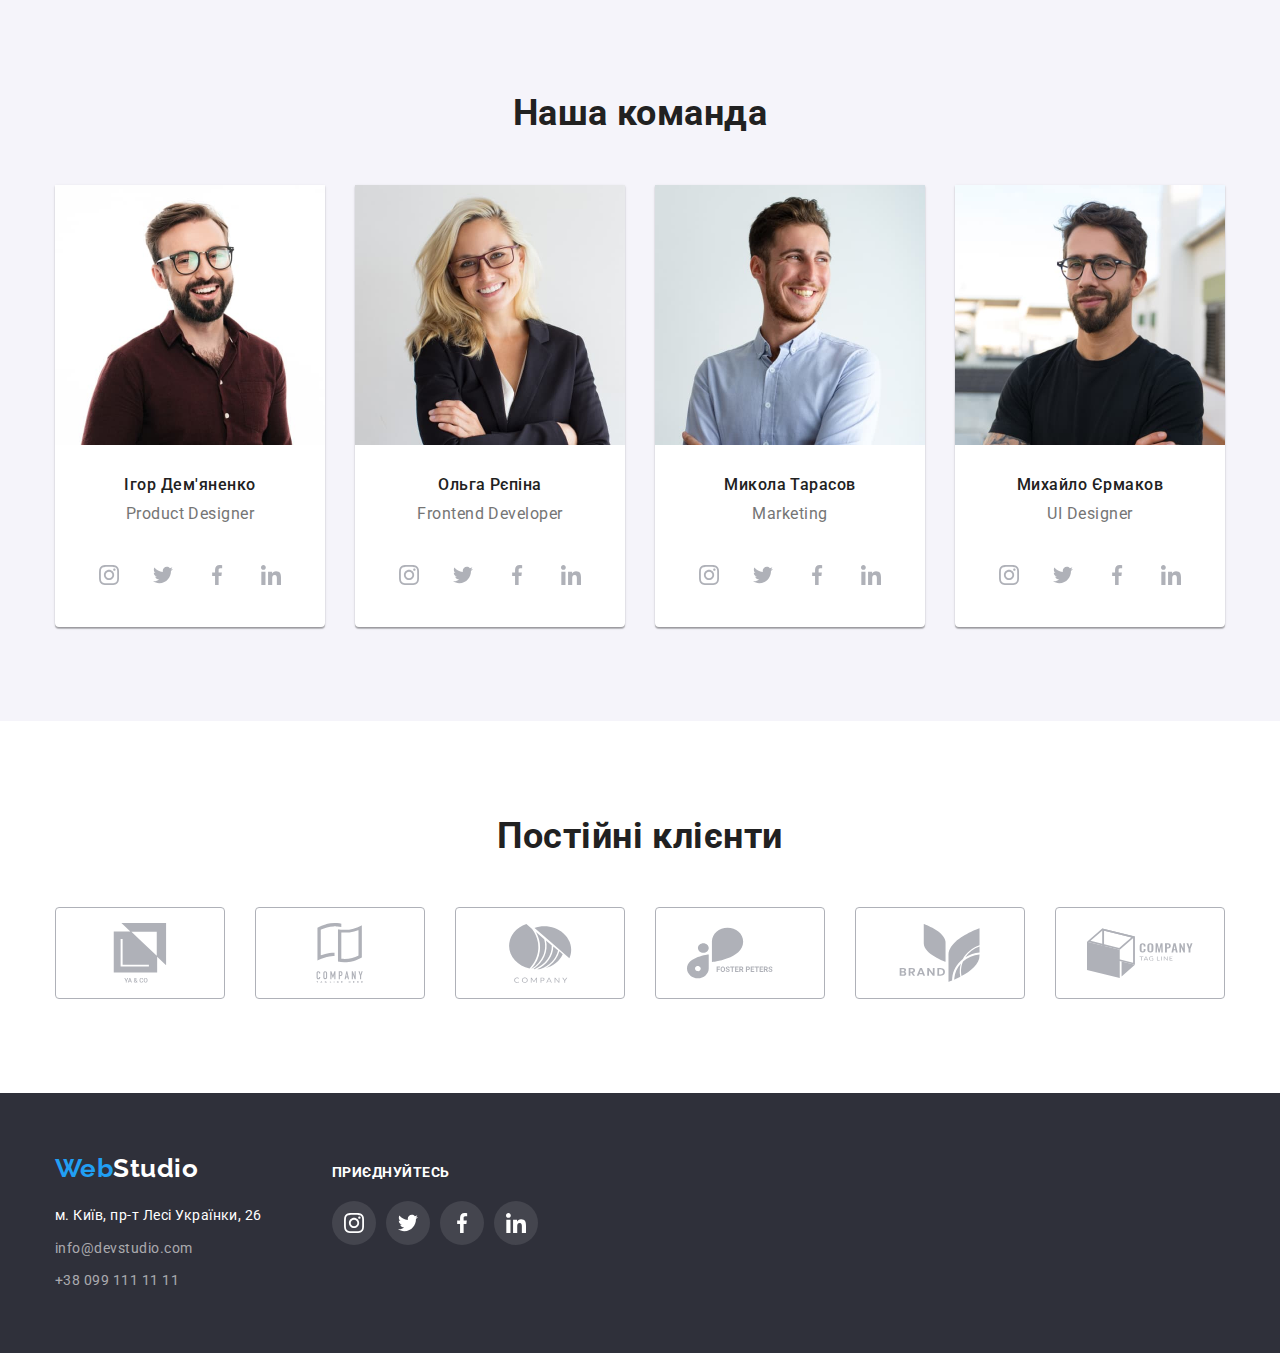
==== commit c58ef533: "Виправив помилки" ====
--- a/index.html
+++ b/index.html
@@ -282,6 +282,7 @@
               <h3 class="title">Михайло Єрмаков</h3>
               <p lang="en" class="text">UI Designer</p>
               <ul class="social-link-list list">
+                
                 <li class="social-link-item">
                   <a class="social-link link" href="">
                     <svg class="social-link-icon" width="20" height="20">
@@ -322,7 +323,7 @@
           <ul class="clients-list list">
             <li class="clients-item">
               <a
-                class="clients-link link"
+                class="clients-link"
                 href=""
                 target="_blank"
                 rel="noopener noreferrer"
@@ -334,7 +335,7 @@
             </li>
             <li class="clients-item">
               <a
-                class="clients-link link"
+                class="clients-link"
                 href=""
                 target="_blank"
                 rel="noopener noreferrer"
@@ -346,7 +347,7 @@
             </li>
             <li class="clients-item">
               <a
-                class="clients-link link"
+                class="clients-link"
                 href=""
                 target="_blank"
                 rel="noopener noreferrer"
@@ -358,7 +359,7 @@
             </li>
             <li class="clients-item">
               <a
-                class="clients-link link"
+                class="clients-link"
                 href=""
                 target="_blank"
                 rel="noopener noreferrer"
@@ -370,7 +371,7 @@
             </li>
             <li class="clients-item">
               <a
-                class="clients-link link"
+                class="clients-link"
                 href=""
                 target="_blank"
                 rel="noopener noreferrer"
@@ -382,7 +383,7 @@
             </li>
             <li class="clients-item">
               <a
-                class="clients-link link"
+                class="clients-link"
                 href=""
                 target="_blank"
                 rel="noopener noreferrer"
@@ -440,9 +441,9 @@
         <div class="action">
           <p class="action-title">Приєднуйтесь</p>
           <ul class="action-list list">
-            <li class="action-item item">
-              <a
-                class="action-link link"
+            <li class="action-item">
+              <a
+                class="action-link"
                 href=""
                 target="_blank"
                 rel="noopener noreferrer"
@@ -452,9 +453,9 @@
                 </svg>
               </a>
             </li>
-            <li class="action-item item">
-              <a
-                class="action-link link"
+            <li class="action-item">
+              <a
+                class="action-link"
                 href=""
                 target="_blank"
                 rel="noopener noreferrer"
@@ -464,9 +465,9 @@
                 </svg>
               </a>
             </li>
-            <li class="action-item item">
-              <a
-                class="action-link link"
+            <li class="action-item">
+              <a
+                class="action-link"
                 href=""
                 target="_blank"
                 rel="noopener noreferrer"
@@ -476,9 +477,9 @@
                 </svg>
               </a>
             </li>
-            <li class="action-item item">
-              <a
-                class="action-link link"
+            <li class="action-item">
+              <a
+                class="action-link"
                 href=""
                 target="_blank"
                 rel="noopener noreferrer"
--- a/css/style.css
+++ b/css/style.css
@@ -204,7 +204,8 @@
 }
 
 .auth-nav .link {
-  /* display:flex; */
+  display:flex;
+  align-items: center;
   color: var(--title-text-color);
   font-weight: 500;
   font-size: 14px;
@@ -462,7 +463,7 @@
   justify-content: center;
   gap: 30px;
 }
-.clients-item {
+.clients-link {
   display: flex;
   justify-content: center;
   width: 170px;
@@ -477,21 +478,16 @@
   fill: #afb1b8;
 }
 
-.clients-item:hover,
-.clients-item:focus {
+.clients-link:hover .clients-icon,
+.clients-link:focus .clients-icon {
+  fill: var(--accent-color);
+}
+
+.clients-link:hover,
+.clients-link:focus {
   border-color: var(--accent-color);
 }
-.clients-item:hover .clients-icon,
-.clients-item:focus .clients-icon {
-  fill: var(--accent-color);
-}
-
 /* -------------------- Портфоліо----------------------------- */
-.portfolio-card:hover,
-.portfolio-card:focus {
-  box-shadow: 0px 1px 1px rgba(0, 0, 0, 0.12), 0px 4px 4px rgba(0, 0, 0, 0.06),
-    1px 4px 6px rgba(0, 0, 0, 0.16);
-}
 
 .portfolio .section {
   background-color: var(--background-color);
@@ -550,17 +546,21 @@
   gap: 30px;
 }
 
-/* .portfolio-card{
-  flex-basis: calc(100% / 3 - 30px);
-} */
 .portfolio-border {
   border: 1px solid #eeeeee;
   border-top: none;
   padding: 20px 24px;
 }
 .filters {
+  display: block;
   text-decoration: none;
   color: var(--primary-text-color);
+}
+
+.filters:hover,
+.filters:focus {
+  box-shadow: 0px 1px 1px rgba(0, 0, 0, 0.12), 0px 4px 4px rgba(0, 0, 0, 0.06),
+    1px 4px 6px rgba(0, 0, 0, 0.16);
 }
 /* -------------------------------------------------------------------------- */
 /* ---------------------Секція з адресами FOOTER------------------ */
@@ -628,15 +628,13 @@
   gap: 10px;
 }
 
-.action-item {
+.action-link {
   display: flex;
   justify-content: center;
   align-items: center;
   margin-bottom: 0;
-
   width: 44px;
   height: 44px;
-
   background-color: rgba(255, 255, 255, 0.1);
   border-radius: 50%;
   cursor: pointer;
@@ -646,8 +644,8 @@
   fill: var(--background-color);
 }
 
-.action-item:hover,
-.action-item:focus {
+.action-link:hover,
+.action-link:focus {
   background-color: var(--accent-color);
 }
 
